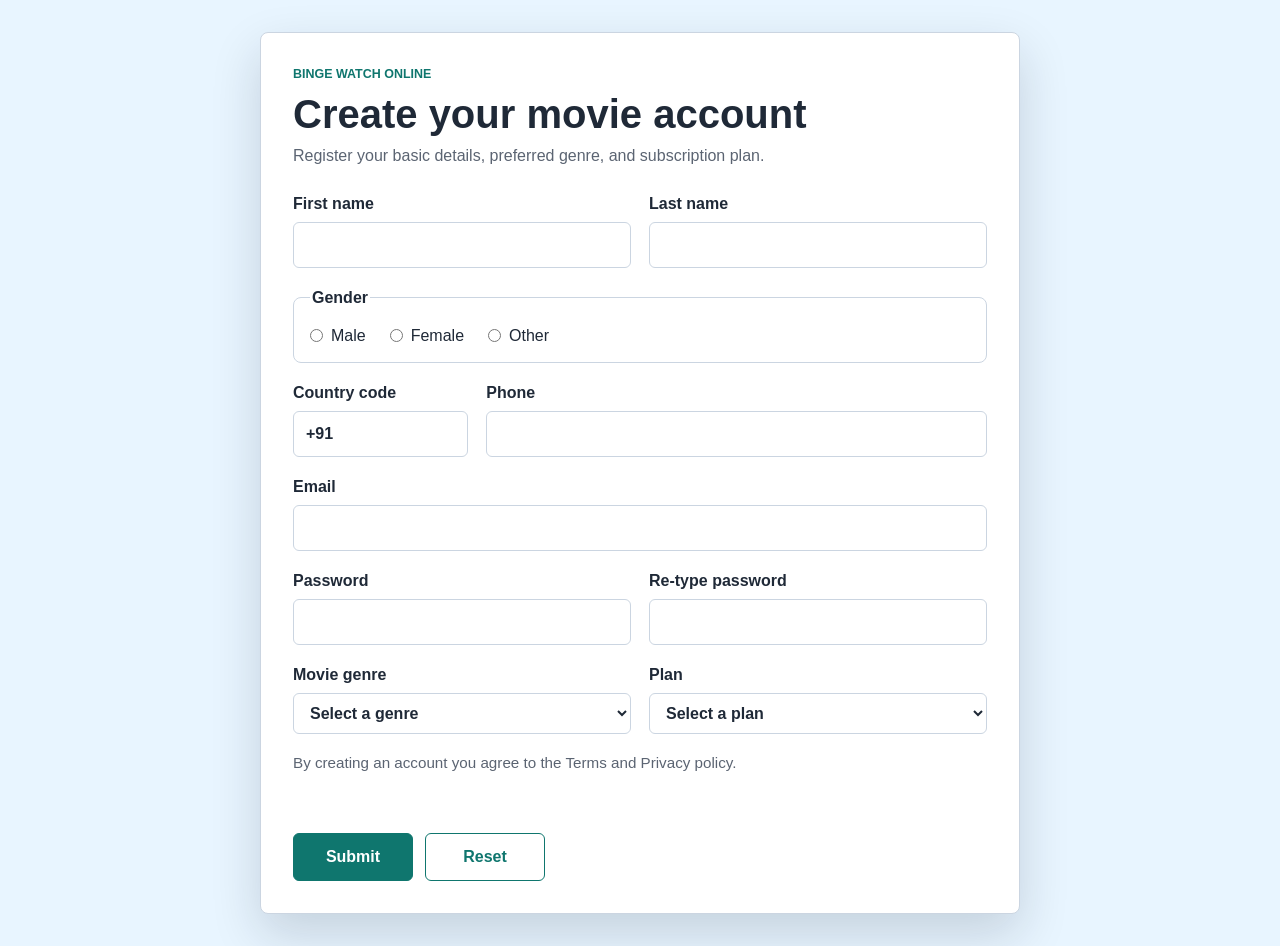
==== src/index.html @ c7b89b9e "docs(readme): add initial static website deployment notes" ====
<!doctype html>
<html lang="en">
  <head>
    <meta charset="utf-8">
    <meta name="viewport" content="width=device-width, initial-scale=1">
    <title>Binge Watch Online | Registration</title>
    <link rel="stylesheet" href="./styles.css">
    <script src="./script.js" defer></script>
  </head>
  <body>
    <main class="page-shell">
      <section class="form-panel" aria-labelledby="page-title">
        <div class="form-heading">
          <p class="eyebrow">Binge Watch Online</p>
          <h1 id="page-title">Create your movie account</h1>
          <p>Register your basic details, preferred genre, and subscription plan.</p>
        </div>

        <form id="registration-form" action="./thankyou.html" novalidate>
          <div class="field-grid">
            <label>
              First name
              <input type="text" name="firstName" autocomplete="given-name" required>
            </label>

            <label>
              Last name
              <input type="text" name="lastName" autocomplete="family-name" required>
            </label>
          </div>

          <fieldset>
            <legend>Gender</legend>
            <label class="choice"><input type="radio" name="gender" value="male" required> Male</label>
            <label class="choice"><input type="radio" name="gender" value="female"> Female</label>
            <label class="choice"><input type="radio" name="gender" value="other"> Other</label>
          </fieldset>

          <div class="field-grid phone-grid">
            <label>
              Country code
              <input type="tel" name="countryCode" value="+91" required>
            </label>

            <label>
              Phone
              <input type="tel" name="phone" autocomplete="tel-national" pattern="[0-9]{10}" required>
            </label>
          </div>

          <label>
            Email
            <input type="email" name="email" autocomplete="email" required>
          </label>

          <div class="field-grid">
            <label>
              Password
              <input id="password" type="password" name="password" minlength="8" required>
            </label>

            <label>
              Re-type password
              <input id="confirm-password" type="password" name="confirmPassword" minlength="8" required>
            </label>
          </div>

          <div class="field-grid">
            <label>
              Movie genre
              <select name="genre" required>
                <option value="">Select a genre</option>
                <option>Action</option>
                <option>Romance</option>
                <option>Adventure</option>
                <option>Horror</option>
                <option>Animation</option>
                <option>Comedy</option>
              </select>
            </label>

            <label>
              Plan
              <select name="plan" required>
                <option value="">Select a plan</option>
                <option>Monthly Plan</option>
                <option>Half-yearly Plan</option>
                <option>Yearly Plan</option>
              </select>
            </label>
          </div>

          <p class="terms">By creating an account you agree to the Terms and Privacy policy.</p>
          <p id="form-message" class="form-message" role="alert" aria-live="polite"></p>

          <div class="actions">
            <button type="submit">Submit</button>
            <button class="secondary" type="reset">Reset</button>
          </div>
        </form>
      </section>
    </main>
  </body>
</html>
---- src/styles.css ----
:root {
  color-scheme: light;
  --bg: #e8f5ff;
  --panel: #ffffff;
  --text: #1f2937;
  --muted: #5b6472;
  --accent: #0f766e;
  --accent-dark: #115e59;
  --border: #cbd5e1;
  --error: #b91c1c;
}

* {
  box-sizing: border-box;
}

body {
  margin: 0;
  min-height: 100vh;
  background: var(--bg);
  color: var(--text);
  font-family: Arial, Helvetica, sans-serif;
  line-height: 1.5;
}

.page-shell {
  display: grid;
  min-height: 100vh;
  place-items: center;
  padding: 32px 16px;
}

.form-panel {
  width: min(100%, 760px);
  border: 1px solid var(--border);
  border-radius: 8px;
  background: var(--panel);
  box-shadow: 0 20px 50px rgba(15, 23, 42, 0.16);
  padding: 32px;
}

.form-heading {
  margin-bottom: 24px;
}

.eyebrow {
  margin: 0 0 8px;
  color: var(--accent);
  font-size: 0.78rem;
  font-weight: 700;
  letter-spacing: 0;
  text-transform: uppercase;
}

h1 {
  margin: 0 0 8px;
  font-size: clamp(1.8rem, 4vw, 2.5rem);
  line-height: 1.1;
}

p {
  margin: 0;
  color: var(--muted);
}

form {
  display: grid;
  gap: 18px;
}

.field-grid {
  display: grid;
  gap: 18px;
  grid-template-columns: repeat(2, minmax(0, 1fr));
}

.phone-grid {
  grid-template-columns: minmax(120px, 0.35fr) 1fr;
}

label,
legend {
  color: var(--text);
  font-weight: 700;
}

input,
select {
  display: block;
  width: 100%;
  margin-top: 6px;
  border: 1px solid var(--border);
  border-radius: 6px;
  background: #fff;
  color: var(--text);
  font: inherit;
  padding: 10px 12px;
}

input:focus,
select:focus,
button:focus,
.button-link:focus {
  outline: 3px solid rgba(15, 118, 110, 0.28);
  outline-offset: 2px;
}

fieldset {
  display: flex;
  flex-wrap: wrap;
  gap: 12px 24px;
  margin: 0;
  border: 1px solid var(--border);
  border-radius: 8px;
  padding: 14px 16px;
}

.choice {
  display: inline-flex;
  align-items: center;
  gap: 8px;
  font-weight: 400;
}

.choice input {
  width: auto;
  margin: 0;
}

.terms {
  font-size: 0.95rem;
}

.form-message {
  min-height: 1.4em;
  color: var(--error);
  font-weight: 700;
}

.actions {
  display: flex;
  flex-wrap: wrap;
  gap: 12px;
}

button,
.button-link {
  border: 1px solid var(--accent);
  border-radius: 6px;
  background: var(--accent);
  color: #fff;
  cursor: pointer;
  display: inline-flex;
  font: inherit;
  font-weight: 700;
  justify-content: center;
  min-width: 120px;
  padding: 11px 18px;
  text-decoration: none;
}

button:hover,
.button-link:hover {
  background: var(--accent-dark);
}

.secondary {
  background: #fff;
  color: var(--accent);
}

.secondary:hover {
  background: #eefbf8;
}

.thank-you {
  max-width: 560px;
  text-align: center;
}

.thank-you .button-link {
  margin-top: 24px;
}

@media (max-width: 640px) {
  .form-panel {
    padding: 24px;
  }

  .field-grid,
  .phone-grid {
    grid-template-columns: 1fr;
  }
}
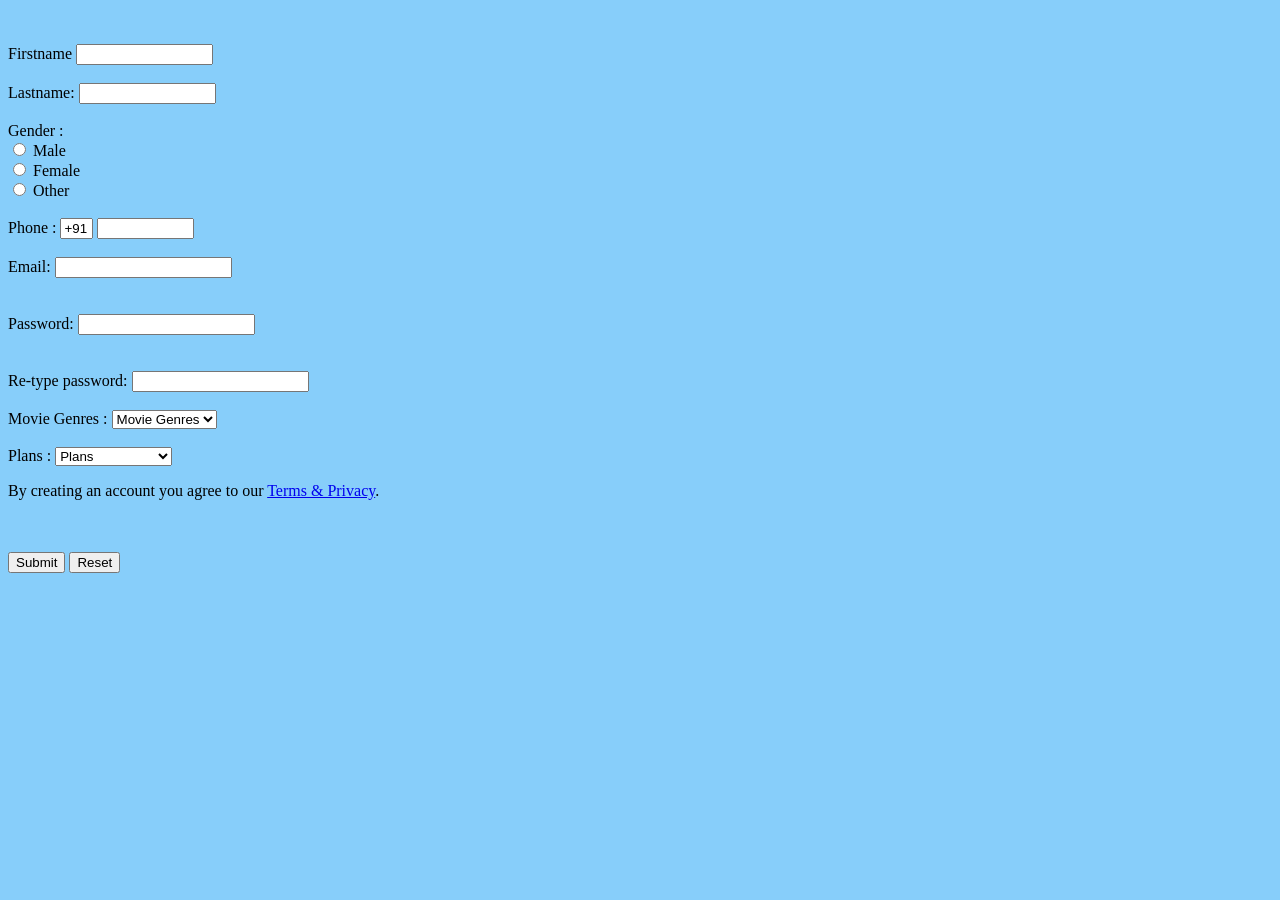
==== commit e2327400: "refactor(repo): move static site files into src layout" ====
--- a/src/index.html
+++ b/src/index.html
@@ -1,104 +1,80 @@
-<!doctype html>
-<html lang="en">
-  <head>
-    <meta charset="utf-8">
-    <meta name="viewport" content="width=device-width, initial-scale=1">
-    <title>Binge Watch Online | Registration</title>
-    <link rel="stylesheet" href="./styles.css">
-    <script src="./script.js" defer></script>
-  </head>
-  <body>
-    <main class="page-shell">
-      <section class="form-panel" aria-labelledby="page-title">
-        <div class="form-heading">
-          <p class="eyebrow">Binge Watch Online</p>
-          <h1 id="page-title">Create your movie account</h1>
-          <p>Register your basic details, preferred genre, and subscription plan.</p>
-        </div>
+<Html>  
+    <head>   
+    <title>  
+   Binge Watch Online  
+    </title>  
+    </head>  
+    <body bgcolor="Lightskyblue">  
+    <br>  
+    <br>
 
-        <form id="registration-form" action="./thankyou.html" novalidate>
-          <div class="field-grid">
-            <label>
-              First name
-              <input type="text" name="firstName" autocomplete="given-name" required>
-            </label>
+    <form>  
+      
+    <label> Firstname </label>         
+    <input type="text" name="firstname" size="15"/> <br> <br>  
+    <label> Lastname: </label>         
+    <input type="text" name="lastname" size="15"/> <br> <br>  
+     
+    <label>   
+        Gender :  
+        </label><br>  
+        <input type="radio" name="male"/> Male <br>  
+        <input type="radio" name="female"/> Female <br>  
+        <input type="radio" name="other"/> Other  <br>  
+        <br>  
 
-            <label>
-              Last name
-              <input type="text" name="lastName" autocomplete="family-name" required>
-            </label>
-          </div>
 
-          <fieldset>
-            <legend>Gender</legend>
-            <label class="choice"><input type="radio" name="gender" value="male" required> Male</label>
-            <label class="choice"><input type="radio" name="gender" value="female"> Female</label>
-            <label class="choice"><input type="radio" name="gender" value="other"> Other</label>
-          </fieldset>
+    <label>   
+        Phone :  
+        </label>  
+        <input type="text" name="country code"  value="+91" size="2"/>   
+        <input type="text" name="phone" size="10"/> <br> <br>  
+        
+        Email:  
+        <input type="email" id="email" name="email"/> <br>    
+        <br> <br>  
 
-          <div class="field-grid phone-grid">
-            <label>
-              Country code
-              <input type="tel" name="countryCode" value="+91" required>
-            </label>
+        Password:  
+        <input type="Password" id="pass" name="pass"> <br>   
+        <br> <br> 
 
-            <label>
-              Phone
-              <input type="tel" name="phone" autocomplete="tel-national" pattern="[0-9]{10}" required>
-            </label>
-          </div>
+        Re-type password:  
+        <input type="Password" id="repass" name="repass"> <br> <br>  
 
-          <label>
-            Email
-            <input type="email" name="email" autocomplete="email" required>
-          </label>
+    <label>   
+        Movie Genres :  
+    </label>   
+    <select>  
+    <option value="Movie Genres">Movie Genres</option>  
+    <option value="Action">Action</option>  
+    <option value="Romance">Romance</option>  
+    <option value="Adventure">Adventure</option>  
+    <option value="Horror">Horror</option>  
+    <option value="Animation">Animation</option>  
+    <option value="Comedy">Comedy</option>  
+    </select>  
+    <br> <br>
 
-          <div class="field-grid">
-            <label>
-              Password
-              <input id="password" type="password" name="password" minlength="8" required>
-            </label>
+    <label>   
+        Plans :  
+    </label>   
+    <select> 
+    <option value="Plans">Plans</option>     
+    <option value="Monthly Plan">Monthly Plan</option>  
+    <option value="Half-yearly Plan">Half-yearly Plan</option>  
+    <option value="Yearly Plan">Yearly Plan</option>  
+    </select>  
+     
 
-            <label>
-              Re-type password
-              <input id="confirm-password" type="password" name="confirmPassword" minlength="8" required>
-            </label>
-          </div>
-
-          <div class="field-grid">
-            <label>
-              Movie genre
-              <select name="genre" required>
-                <option value="">Select a genre</option>
-                <option>Action</option>
-                <option>Romance</option>
-                <option>Adventure</option>
-                <option>Horror</option>
-                <option>Animation</option>
-                <option>Comedy</option>
-              </select>
-            </label>
-
-            <label>
-              Plan
-              <select name="plan" required>
-                <option value="">Select a plan</option>
-                <option>Monthly Plan</option>
-                <option>Half-yearly Plan</option>
-                <option>Yearly Plan</option>
-              </select>
-            </label>
-          </div>
-
-          <p class="terms">By creating an account you agree to the Terms and Privacy policy.</p>
-          <p id="form-message" class="form-message" role="alert" aria-live="polite"></p>
-
-          <div class="actions">
-            <button type="submit">Submit</button>
-            <button class="secondary" type="reset">Reset</button>
-          </div>
-        </form>
-      </section>
-    </main>
-  </body>
-</html>
+    <p>By creating an account you agree to our <a href="#">Terms & Privacy</a>.</p>
+    <br>  
+    <br>
+    
+    <a href="thankyou.html"><input type="button" value="Submit"></a> 
+    <input type="reset" value="Reset"> 
+    
+      
+      
+    </form>  
+    </body>  
+    </html>  
